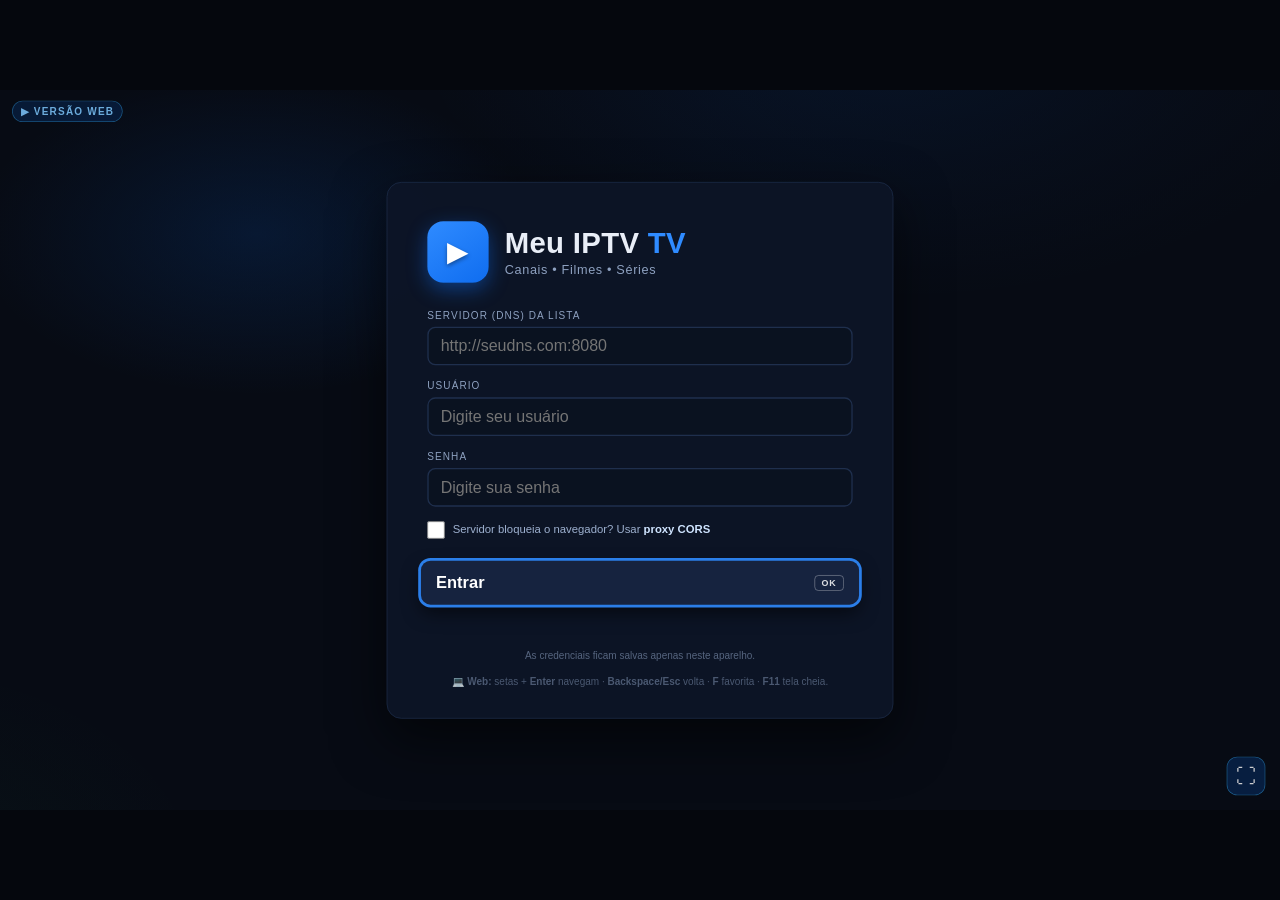
==== app/index.html @ 22b43715 "Publica site Meu IPTV TV (landing + versao web do app)" ====
<!DOCTYPE html>
<html lang="pt-BR">
<head>
  <meta charset="UTF-8">
  <!-- Versão WEB: web.js encaixa o canvas 1920x1080 em qualquer janela -->
  <meta name="viewport" content="width=device-width, initial-scale=1, maximum-scale=1, user-scalable=no">
  <meta name="referrer" content="no-referrer">
  <meta name="description" content="Meu IPTV TV — versão web. Player IPTV Xtream no navegador: canais ao vivo, filmes e séries.">
  <title>Meu IPTV TV — Versão Web</title>
  <link rel="stylesheet" href="css/style.css">
</head>
<body>
  <!-- ============ TELA DE LOGIN ============ -->
  <section id="screenLogin" class="screen active">
    <div class="login-bg"></div>
    <div class="login-box">
      <div class="brand">
        <div class="brand-logo">▶</div>
        <div>
          <h1>Meu IPTV <span>TV</span></h1>
          <p class="brand-sub">Canais &bull; Filmes &bull; Séries</p>
        </div>
      </div>

      <div class="field">
        <label for="inServer">Servidor (DNS) da lista</label>
        <input id="inServer" type="text" placeholder="http://seudns.com:8080" autocomplete="off">
      </div>
      <div class="field">
        <label for="inUser">Usuário</label>
        <input id="inUser" type="text" placeholder="Digite seu usuário" autocomplete="off">
      </div>
      <div class="field">
        <label for="inPass">Senha</label>
        <input id="inPass" type="password" placeholder="Digite sua senha" autocomplete="off">
      </div>

      <div id="webProxyRow" class="web-proxy" title="Ative só se o servidor bloquear o acesso pelo navegador">
        <label class="wp-label">
          <input type="checkbox" id="inProxy" class="wp-cb">
          <span>Servidor bloqueia o navegador? Usar <b>proxy CORS</b></span>
        </label>
        <span id="proxyState" class="wp-state"></span>
      </div>

      <button id="btnLogin" class="btn-primary focusable" data-action="login" data-focus="true">
        <span class="btn-label">Entrar</span>
        <span class="btn-hint">OK</span>
      </button>
      <p id="loginStatus" class="status"></p>
      <p class="login-foot">As credenciais ficam salvas apenas neste aparelho.</p>
      <p class="login-foot web-note">💻 <b>Web:</b> setas + <b>Enter</b> navegam · <b>Backspace/Esc</b> volta · <b>F</b> favorita · <b>F11</b> tela cheia.</p>
    </div>
  </section>

  <!-- ============ MENU PRINCIPAL ============ -->
  <section id="screenMenu" class="screen">
    <header class="topbar">
      <div class="brand small">
        <div class="brand-logo small">▶</div>
        <h1>Meu IPTV <span>TV</span></h1>
      </div>
      <div class="topbar-right">
        <span id="menuUser" class="chip-user">—</span>
        <button class="btn-mini focusable" data-action="logout" data-focus="true">Sair</button>
      </div>
    </header>

    <div class="menu-wrap">
      <p class="menu-title">O que você quer assistir?</p>
      <div class="menu-grid">
        <button class="menu-card focusable" data-action="openSection" data-section="live" data-focus="true">
          <span class="mc-ic live">📡</span>
          <span class="mc-name">TV ao Vivo</span>
          <span class="mc-desc">Canais em tempo real</span>
        </button>
        <button class="menu-card focusable" data-action="openSection" data-section="vod" data-focus="true">
          <span class="mc-ic movie">🎬</span>
          <span class="mc-name">Filmes</span>
          <span class="mc-desc">Catálogo de filmes</span>
        </button>
        <button class="menu-card focusable" data-action="openSection" data-section="series" data-focus="true">
          <span class="mc-ic series">📺</span>
          <span class="mc-name">Séries</span>
          <span class="mc-desc">Temporadas e episódios</span>
        </button>
        <button class="menu-card focusable" data-action="openFav" data-focus="true">
          <span class="mc-ic fav">★</span>
          <span class="mc-name">Favoritos</span>
          <span class="mc-desc">Seus canais, filmes e séries</span>
        </button>
      </div>
    </div>
  </section>

  <!-- ============ LISTAGEM (categorias + grade) ============ -->
  <section id="screenList" class="screen">
    <header class="topbar list">
      <button class="btn-back focusable" data-action="goHome" data-focus="true">‹</button>
      <div class="crumb">
        <h2 id="listTitle">Canais</h2>
        <span id="listSub" class="crumb-sub">Carregando…</span>
      </div>
      <div class="topbar-right">
        <button class="btn-mini focusable" data-action="reloadSection" data-focus="true">Atualizar</button>
      </div>
    </header>

    <div class="list-body">
      <aside id="catPanel" class="cat-panel">
        <div id="catList" class="cat-list"></div>
      </aside>

      <main id="gridWrap" class="grid-wrap">
        <div class="grid-top">
          <button id="sortBtn" class="btn-search focusable hidden" data-type="sort" data-focus="true">Ordenar: Padrão ▾</button>
          <button id="genreBtn" class="btn-search focusable hidden" data-type="genre" data-focus="true">Categorias/Gêneros ▸</button>
          <button id="searchBtn" class="btn-search focusable hidden" data-type="search" data-focus="true">🔍 Buscar neste grupo</button>
          <button id="searchTag" class="search-tag focusable hidden" data-type="search-exit" data-focus="true"></button>
        </div>
        <div id="itemGrid" class="item-grid"></div>
        <div id="gridEmpty" class="empty hidden">Nenhum item nesta categoria.</div>
        <div id="gridLoading" class="loading-row hidden">Carregando itens…</div>
      </main>
    </div>

    <!-- ============ TECLADO VIRTUAL DE BUSCA ============ -->
    <div id="kbd" class="kbd hidden">
      <div class="kbd-head">
        <div class="kbd-title">BUSCA EM <b id="kbdGroup"></b></div>
        <div id="kbdQuery" class="kbd-query"></div>
        <div id="kbdCount" class="kbd-count"></div>
      </div>
      <div id="kbdRows" class="kbd-rows"></div>
    </div>

    <!-- ============ CLASSIFICAR POR GÊNERO (séries) ============ -->
    <div id="genreOv" class="kbd hidden">
      <div class="kbd-head">
        <div class="kbd-title">CLASSIFICAR POR CATEGORIA/GÊNERO em <b id="genreOvGroup"></b></div>
        <div id="genreOvCount" class="kbd-count"></div>
      </div>
      <div id="genreOvRows" class="kbd-rows"></div>
    </div>
  </section>

  <!-- ============ DETALHE DE SÉRIE ============ -->
  <section id="screenSeries" class="screen">
    <header class="topbar list">
      <button class="btn-back focusable" data-action="backToList" data-focus="true">‹</button>
      <div class="crumb">
        <h2 id="serTitle">Série</h2>
        <span id="serSub" class="crumb-sub"></span>
      </div>
      <div class="topbar-right">
        <button id="serFavBtn" class="btn-mini focusable" data-action="toggleFavSeries" data-focus="true">☆ Favoritar</button>
      </div>
    </header>

    <div id="serBody" class="series-body"></div>
  </section>

  <!-- ============ FAVORITOS ============ -->
  <section id="screenFav" class="screen">
    <header class="topbar list">
      <button class="btn-back focusable" data-action="closeFav" data-focus="true">‹</button>
      <div class="crumb">
        <h2>Favoritos</h2>
        <span id="favSub" class="crumb-sub"></span>
      </div>
    </header>
    <div class="list-body">
      <div class="grid-wrap">
        <div id="favEmpty" class="empty hidden">
          Nenhum favorito ainda.<br><br>
          Na lista, selecione um item e pressione o botão <b>azul/amarelo</b> do controle para favoritar ★
        </div>
        <div id="favGrid" class="item-grid portrait"></div>
      </div>
    </div>
  </section>

  <!-- ============ PLAYER ============ -->
  <section id="screenPlayer" class="screen player">
    <video id="videoEl" playsinline></video>
    <div class="player-ui">
      <div class="pu-top">
        <div class="pu-title-wrap">
          <span id="puTitle" class="pu-title"></span>
          <span id="puLiveBadge" class="pu-badge hidden">AO VIVO</span>
        </div>
        <button class="btn-mini focusable" data-action="stopPlayer" data-focus="true">Sair do player</button>
      </div>
      <div class="pu-center">
        <div id="puError" class="pu-error hidden">
          <p>Não foi possível reproduzir este conteúdo.</p>
          <p class="pu-err-sub">Tente outro item ou verifique sua conexão.</p>
        </div>
        <div id="puSpinner" class="pu-spinner hidden"></div>
      </div>
      <div class="pu-bottom">
        <span class="pu-hint">⬆ ⬇ / PgUp PgDn: trocar canal &nbsp;•&nbsp; azul/amarelo: ★ favoritar &nbsp;•&nbsp; BACK: sair</span>
      </div>
    </div>
  </section>

  <div id="toast" class="toast hidden"></div>
  <div id="globalLoader" class="global-loader hidden">
    <div class="gl-spin"></div>
    <p id="globalLoaderMsg">Carregando…</p>
  </div>

  <script src="js/services/storageService.js"></script>
  <script src="js/services/xtreamService.js"></script>
  <script src="js/services/playerService.js"></script>
  <script src="js/controllers/mainController.js"></script>
  <script src="vendor/hls.min.js"></script>
  <script src="js/web.js"></script>
  <script src="js/app.js"></script>
</body>
</html>
---- app/css/style.css ----
/* ============================================================
   Meu IPTV TV — LG webOS (1920x1080)
   ============================================================ */
* { margin: 0; padding: 0; box-sizing: border-box; }

html, body {
  width: 100%; height: 100%;
  overflow: hidden;
  background: #070b14;
  color: #e9eef7;
  font-family: "Segoe UI", "Roboto", "Noto Sans", Arial, sans-serif;
  font-size: 20px;
  user-select: none;
}

.hidden { display: none !important; }

button { font-family: inherit; border: none; cursor: pointer; background: none; color: inherit; }

/* ================= TELAS ================= */
.screen {
  position: fixed; left: 0; top: 0; width: 100%; height: 100%;
  display: none;
  flex-direction: column;
  background:
    radial-gradient(1200px 700px at 70% -10%, rgba(15,109,240,.16), transparent 60%),
    radial-gradient(900px 600px at -10% 110%, rgba(34,197,94,.08), transparent 55%),
    #070b14;
}
.screen.active { display: flex; }

/* ================= FOCO ================= */
.focusable { outline: none; transition: transform .12s ease, box-shadow .12s ease, border-color .12s ease; }
.focusable.focused {
  transform: scale(1.03);
  border-color: #2f8bff !important;
  box-shadow: 0 0 0 4px rgba(47,139,255,.9), 0 12px 26px rgba(0,0,0,.55);
  z-index: 5;
  background: #16233f !important;
}
.btn-mini.focused, .cat-item.focused, .season-chip.focused { background: #16233f !important; }

/* ================= LOGIN ================= */
.login-bg {
  position: absolute; left: 0; top: 0; width: 100%; height: 100%;
  background:
    linear-gradient(115deg, rgba(7,11,20,.55) 0%, rgba(7,11,20,.35) 45%, rgba(7,11,20,.88) 100%),
    radial-gradient(700px 400px at 20% 20%, rgba(15,109,240,.25), transparent 60%);
  z-index: 0;
}
.login-box {
  position: relative; z-index: 1;
  width: 760px; margin: auto;
  padding: 58px 60px 46px;
  background: rgba(13,21,38,.92);
  border: 1px solid #1f2f4d;
  border-radius: 22px;
  box-shadow: 0 30px 80px rgba(0,0,0,.6);
}
.brand { display: flex; align-items: center; margin-bottom: 40px; }
.brand-logo {
  width: 92px; height: 92px; border-radius: 24px;
  background: linear-gradient(145deg, #2f8bff, #0f6df0);
  display: flex; align-items: center; justify-content: center;
  font-size: 42px; color: #fff; text-shadow: 0 2px 6px rgba(0,0,0,.4);
  box-shadow: 0 10px 30px rgba(15,109,240,.45);
  margin-right: 24px;
}
.brand h1 { font-size: 44px; font-weight: 700; letter-spacing: .5px; }
.brand h1 span { color: #2f8bff; }
.brand-sub { color: #8ea1c0; font-size: 19px; margin-top: 4px; letter-spacing: 1px; }

.field { margin-bottom: 22px; }
.field label { display: block; color: #8ea1c0; font-size: 15px; text-transform: uppercase; letter-spacing: 1.6px; margin-bottom: 9px; }
.field input {
  width: 100%; height: 58px;
  background: #0a1220; color: #e9eef7;
  border: 2px solid #1f2f4d; border-radius: 12px;
  font-size: 24px; padding: 0 18px;
}
.field input:focus, .field input.focused { border-color: #2f8bff; background: #0d1830; outline: none; }

.btn-primary {
  display: flex; align-items: center; justify-content: space-between;
  width: 100%; height: 64px; margin-top: 30px;
  background: linear-gradient(135deg, #0f6df0, #2f8bff);
  border-radius: 14px; padding: 0 22px;
  font-size: 24px; font-weight: 600; color: #fff;
}
.btn-primary.focused { background: linear-gradient(135deg, #2f8bff, #5aa4ff); box-shadow: 0 0 0 4px rgba(47,139,255,.9), 0 12px 26px rgba(0,0,0,.55); }
.btn-primary .btn-hint {
  font-size: 13px; font-weight: 700; letter-spacing: 1px;
  border: 1px solid rgba(255,255,255,.5); border-radius: 6px;
  padding: 3px 10px; opacity: .85;
}
.status { margin-top: 18px; font-size: 19px; min-height: 28px; text-align: center; }
.status.ok { color: #22c55e; }
.status.err { color: #ef4444; }
.login-foot { margin-top: 22px; text-align: center; color: #56657f; font-size: 15px; }

/* ================= TOPBAR ================= */
.topbar {
  display: flex; align-items: center; justify-content: space-between;
  padding: 26px 46px 18px;
}
.topbar .brand { margin-bottom: 0; }
.brand.small h1 { font-size: 28px; }
.brand.small .brand-logo { width: 52px; height: 52px; border-radius: 14px; font-size: 24px; margin-right: 14px; }
.topbar-right { display: flex; align-items: center; }
.topbar-right > * { margin-left: 16px; }
.chip-user {
  background: #111c33; border: 1px solid #1f2f4d;
  padding: 8px 18px; border-radius: 30px; color: #8ea1c0; font-size: 17px;
  max-width: 420px; overflow: hidden; text-overflow: ellipsis; white-space: nowrap;
}
.btn-mini {
  background: #111c33; border: 1px solid #1f2f4d;
  padding: 10px 22px; border-radius: 10px; font-size: 18px; color: #e9eef7;
}
.btn-back {
  width: 62px; height: 62px; border-radius: 14px;
  background: #111c33; border: 1px solid #1f2f4d;
  font-size: 40px; line-height: 1; color: #e9eef7;
  display: flex; align-items: center; justify-content: center;
  margin-right: 22px;
}
.topbar .crumb { flex: 1; min-width: 0; }

/* ================= MENU ================= */
.menu-wrap { flex: 1; display: flex; flex-direction: column; align-items: center; justify-content: center; }
.menu-title { color: #8ea1c0; font-size: 22px; letter-spacing: 2px; text-transform: uppercase; margin-bottom: 44px; }
.menu-grid { display: flex; justify-content: center; }
.menu-card {
  width: 420px; height: 330px;
  background: linear-gradient(160deg, #111c33, #0d1526);
  border: 2px solid #1f2f4d; border-radius: 22px;
  display: flex; flex-direction: column; align-items: center; justify-content: center;
  padding: 20px;
  margin: 0 22px;
}
.mc-ic {
  width: 110px; height: 110px; border-radius: 28px;
  display: flex; align-items: center; justify-content: center;
  font-size: 52px; margin-bottom: 14px;
}
.mc-ic.live   { background: rgba(239,68,68,.16); }
.mc-ic.movie  { background: rgba(245,158,11,.16); }
.mc-ic.series { background: rgba(34,197,94,.16); }
.mc-name { font-size: 32px; font-weight: 700; margin-bottom: 6px; }
.mc-desc { color: #8ea1c0; font-size: 17px; }

/* ================= LISTAGEM ================= */
.list-head {
  display: flex; align-items: center;
  padding: 22px 40px 14px;
}
.crumb { flex: 1; }
.crumb h2 { font-size: 34px; font-weight: 700; }
.crumb-sub { color: #8ea1c0; font-size: 17px; }
.list-body { flex: 1; display: flex; min-height: 0; padding: 6px 40px 34px; }

.cat-panel {
  width: 380px; min-width: 380px;
  margin-right: 30px;
  background: rgba(13,21,38,.6);
  border: 1px solid #1f2f4d; border-radius: 16px;
  display: flex; flex-direction: column;
}
.cat-panel-title {
  padding: 16px 22px 8px; color: #8ea1c0;
  font-size: 14px; text-transform: uppercase; letter-spacing: 2px;
  flex: none;
}
.cat-list { flex: 1; overflow: hidden; padding: 4px 6px 10px; }
.cat-item {
  display: flex; align-items: center;
  width: 100%; height: 62px; padding: 0 16px;
  background: transparent; border: 2px solid transparent; border-radius: 10px;
  font-size: 20px; text-align: left; color: #e9eef7;
  margin-bottom: 4px; white-space: nowrap; overflow: hidden;
}
.cat-item .cat-name { flex: 1; overflow: hidden; text-overflow: ellipsis; margin-right: 10px; }
.cat-item .cat-count {
  font-size: 14px; color: #8ea1c0; background: rgba(255,255,255,.06);
  padding: 3px 10px; border-radius: 20px;
}
.cat-item.active { background: rgba(47,139,255,.14); border-color: rgba(47,139,255,.4); }
.cat-item.active .cat-name { color: #dfe9ff; }

.grid-wrap { flex: 1; min-width: 0; display: flex; flex-direction: column; }
.item-grid {
  flex: 1; overflow: hidden;
  padding: 4px 2px 30px;
  font-size: 0;              /* remove espaço entre miniaturas inline-block */
  text-align: left;
}
/* Grade SEM CSS Grid (webOS antigo não suporta grid/auto-fill):
   miniatura = inline-block com largura fixa por célula. */
.item-grid.portrait .tile  { width: 23.6%; margin: 0 0.6% 22px; }   /* 4 por linha */
.item-grid.landscape .tile { width: 18.4%; margin: 0 0.7% 18px; }   /* 5 por linha */
.empty { padding: 50px 20px; text-align: center; color: #8ea1c0; font-size: 21px; }
.loading-row { padding: 50px; text-align: center; color: #8ea1c0; font-size: 20px; }

/* ================= TILE (miniatura) ================= */
.tile {
  position: relative; border-radius: 14px; overflow: hidden;
  border: 2px solid #1f2f4d;
  background: #111c33;
  display: inline-block; vertical-align: top;
  text-align: left; padding: 0;
}
.tile.portrait { height: 314px; }
.tile.landscape { height: 190px; }
.tile-poster {
  display: block; position: relative; overflow: hidden; background: #0a1120;
  background-repeat: no-repeat; background-position: center;
}
.tile.portrait .tile-poster { height: 252px; background-size: cover; }
.tile.landscape .tile-poster { height: 128px; background-size: contain; }
.sh-poster { background-repeat: no-repeat; background-position: center; background-size: cover; }
.tile-ph {
  position: absolute; left: 0; top: 0; width: 100%; height: 100%;
  display: flex; align-items: center; justify-content: center;
  background: linear-gradient(145deg, #101b33, #0a1220); color: #22304d; font-size: 42px;
}
.tile.landscape .tile-ph { font-size: 30px; }
.tile-meta {
  flex: none; padding: 9px 12px; background: rgba(7,11,20,.94);
}
.tile-name {
  font-size: 17px; font-weight: 600; line-height: 1.2;
  white-space: nowrap; overflow: hidden; text-overflow: ellipsis;
}
.tile-sub { font-size: 13px; color: #8ea1c0; margin-top: 3px; white-space: nowrap; overflow: hidden; text-overflow: ellipsis; }

/* ================= DETALHE DE SÉRIE ================= */
.series-body { flex: 1; display: flex; min-height: 0; padding: 4px 40px 28px; }
.ser-hero {
  width: 340px; min-width: 340px; margin-right: 30px;
  display: flex; flex-direction: column;
}
.ser-hero .sh-poster {
  position: relative;
  border-radius: 18px; overflow: hidden; border: 1px solid #1f2f4d;
  height: 420px; background: #111c33; margin-bottom: 16px;
}
.sh-info { color: #8ea1c0; font-size: 15px; margin-bottom: 10px; }
.sh-plot { color: #b9c7de; font-size: 17px; line-height: 1.45; max-height: 240px; overflow: hidden; }
.ser-right { flex: 1; min-width: 0; display: flex; flex-direction: column; }
.season-row { padding: 2px 2px 16px; overflow: hidden; white-space: nowrap; }
.season-chip {
  display: inline-block; margin: 0 10px 8px 0;
  padding: 12px 24px; border-radius: 30px; font-size: 18px;
  background: #111c33; border: 2px solid #1f2f4d; color: #e9eef7;
}
.season-chip.active { background: #0f6df0; border-color: #0f6df0; color: #fff; }
.ser-episodes { flex: 1; overflow: hidden; padding: 2px 2px 24px; font-size: 0; }
.ser-episodes .tile { font-size: 18px; width: 18.4%; margin: 0 0.7% 18px; }  /* 5 por linha, sem grid */

/* ================= PLAYER ================= */
/* z-index alto: o tile focado (.focused tem z-index:5) ficaria
   desenhado POR CIMA do vídeo, na mesma posição em que foi clicado
   (miniatura persistente durante a reprodução). */
.screen.player { background: #000; z-index: 100; }
.screen.player.active { display: block; }
#videoEl { width: 100%; height: 100%; object-fit: contain; }
.player-ui {
  position: absolute; left: 0; top: 0; width: 100%; height: 100%;
  pointer-events: none;
}
.player-ui .focusable, .player-ui button { pointer-events: auto; }
.pu-top {
  display: flex; align-items: flex-start; justify-content: space-between;
  padding: 30px 40px;
  background: linear-gradient(rgba(0,0,0,.78), transparent);
}
.pu-title-wrap { display: flex; align-items: center; max-width: 74%; }
.pu-title { font-size: 30px; font-weight: 700; text-shadow: 0 2px 10px #000; margin-right: 16px; }
.pu-badge {
  background: #ef4444; color: #fff; font-size: 14px; font-weight: 700;
  letter-spacing: 1.5px; padding: 5px 12px; border-radius: 6px;
  animation: blink 1.4s infinite;
}
.pu-center {
  position: absolute; left: 0; top: 0; width: 100%; height: 100%;
  display: flex; align-items: center; justify-content: center;
  pointer-events: none;
}
.pu-error { text-align: center; background: rgba(0,0,0,.72); padding: 28px 56px; border-radius: 18px; }
.pu-error p { font-size: 28px; color: #ef4444; }
.pu-err-sub { color: #fff !important; font-size: 17px !important; margin-top: 10px; }
.pu-spinner {
  width: 74px; height: 74px; border-radius: 50%;
  border: 6px solid rgba(255,255,255,.18); border-top-color: #2f8bff;
  animation: spin .8s linear infinite;
}
.pu-bottom {
  position: absolute; left: 0; bottom: 0; width: 100%;
  padding: 24px 40px; text-align: center;
  background: linear-gradient(transparent, rgba(0,0,0,.78));
}
.pu-hint { color: #cfe0f7; font-size: 16px; letter-spacing: .6px; opacity: .9; }

@keyframes spin { to { transform: rotate(360deg); } }
@keyframes blink { 0%,100% { opacity: 1; } 50% { opacity: .25; } }

/* ================= TOAST / LOADER ================= */
.toast {
  position: fixed; left: 50%; bottom: 60px;
  transform: translateX(-50%);
  background: rgba(13,21,38,.96); color: #e9eef7;
  border: 1px solid #1f2f4d; padding: 16px 34px; border-radius: 40px;
  font-size: 19px; z-index: 200; box-shadow: 0 14px 40px rgba(0,0,0,.5);
  white-space: nowrap;
}
.toast.err { border-color: #ef4444; color: #ffc9c9; }
.toast.ok { border-color: #22c55e; color: #c8ffd9; }

.global-loader {
  position: fixed; left: 0; top: 0; width: 100%; height: 100%; z-index: 300;
  background: rgba(5,8,15,.78);
  display: flex; flex-direction: column; align-items: center; justify-content: center;
}
.gl-spin {
  width: 86px; height: 86px; border-radius: 50%;
  border: 7px solid rgba(255,255,255,.15); border-top-color: #2f8bff;
  animation: spin .8s linear infinite;
  margin-bottom: 18px;
}
.global-loader p { color: #dfe9f8; font-size: 20px; letter-spacing: 1px; }

/* ===== barra de busca + teclado virtual ===== */
.grid-top { display: flex; justify-content: flex-end; margin-bottom: 14px; min-height: 34px; }
.btn-search {
  background: linear-gradient(135deg, #123a63, #0d2540); border: 1px solid #2f5d94; color: #bfe0ff;
  font-size: 17px; padding: 8px 18px; border-radius: 20px; cursor: pointer; font-family: inherit;
}
.btn-search.focused { background: linear-gradient(135deg, #2f8bff, #5aa4ff); color: #fff; box-shadow: 0 0 0 4px rgba(47,139,255,.85); }
.search-tag {
  background: #122a47; border: 1px solid #2f5d94; color: #ffd479; font-size: 16px;
  padding: 6px 16px; border-radius: 18px; cursor: pointer; font-family: inherit; max-width: 60%;
  text-align: center;
}
.search-tag.focused { box-shadow: 0 0 0 4px rgba(255,212,121,.7); color: #fff; }

.kbd {
  position: fixed; left: 0; top: 0; width: 100%; height: 100%; z-index: 300;
  background: rgba(6,10,20,.97); display: flex; flex-direction: column;
  align-items: center; justify-content: center; padding: 24px;
}
.kbd-head { text-align: center; margin-bottom: 18px; max-width: 1200px; }
.kbd-title { color: #8ea1c0; font-size: 18px; letter-spacing: 1px; }
.kbd-title b { color: #7fb3ff; font-size: 22px; }
.kbd-query {
  margin: 14px auto 4px; min-height: 40px; max-width: 1100px; overflow: hidden;
  background: #0a1424; border: 2px solid #2f5d94; border-radius: 10px; color: #fff;
  font-size: 26px; padding: 8px 16px; white-space: nowrap;
}
.kbd-count { color: #8ea1c0; font-size: 16px; margin-top: 4px; }
.kbd-row { display: flex; justify-content: center; margin: 6px 0; flex-wrap: wrap; }
.kbd-key {
  width: 84px; height: 62px; margin: 5px 6px; border: 1px solid #24486e; border-radius: 12px;
  background: #10233f; color: #e8f2ff; font-size: 24px; cursor: pointer; font-family: inherit;
}
.kbd-key.focused { background: linear-gradient(135deg, #2f8bff, #5aa4ff); color: #fff; box-shadow: 0 0 0 4px rgba(47,139,255,.85); }
.kbd-action {
  min-width: 170px; height: 58px; margin: 5px 8px; padding: 0 18px; border: 1px solid #24486e;
  border-radius: 12px; background: #1a3355; color: #cfdff0; font-size: 19px; cursor: pointer; font-family: inherit;
}
.kbd-action.focused { background: linear-gradient(135deg, #2f8bff, #5aa4ff); color: #fff; box-shadow: 0 0 0 4px rgba(47,139,255,.85); }
.btn-search + .btn-search, .search-tag { margin-left: 10px; }

/* ================= FAVORITOS ================= */
.menu-card .mc-ic.fav {
  background: linear-gradient(145deg, #d98c00, #ffcf5c);
  color: #3a2600;
}
.tile-fav {
  position: absolute; top: 10px; right: 12px; z-index: 8;
  display: none; font-size: 26px; line-height: 1;
  color: #ffd479;
  text-shadow: 0 1px 5px rgba(0,0,0,.9), 0 0 14px rgba(0,0,0,.45);
  pointer-events: none;
}
.tile[data-fav="1"] .tile-fav { display: block; }
#serFavBtn { min-width: 150px; }

/* ============================================================
   WEB (site) — complementos da versão de navegador
   ============================================================ */
#web-stage { z-index: 0; }
#web-stage .screen { position: absolute; }

#webTag {
  position: absolute; top: 16px; left: 18px; right: auto; z-index: 9000;
  font-size: 15px; font-weight: 800; letter-spacing: .12em;
  color: #7ec8ff; background: rgba(15,109,240,.18);
  border: 1px solid rgba(56,182,255,.45);
  padding: 6px 12px; border-radius: 999px;
  pointer-events: none;
  opacity: .85;
}
#webTag:hover { opacity: 1; }

#webFs {
  position: absolute; right: 22px; bottom: 22px; z-index: 8000;
  width: 58px; height: 58px; border-radius: 16px;
  background: rgba(15,109,240,.25); color: #fff;
  border: 1px solid rgba(56,182,255,.55);
  font-size: 30px; line-height: 1;
  display: grid; place-items: center;
  opacity: .8;
  cursor: pointer;
}
#webFs:hover { background: rgba(15,109,240,.5); opacity: 1; }
#webFs.hidden-fs { display: none; }

/* foco clicável com mouse */
.focusable { cursor: pointer; }
button { cursor: pointer; }

/* proxy CORS (tela de login) */
.web-proxy {
  margin: 2px 0 16px;
  display: flex; flex-direction: column; gap: 4px;
}
.wp-label {
  display: flex; align-items: center; gap: 12px;
  font-size: 17px; color: #9db0cf;
  cursor: pointer;
}
.wp-label b { color: #cfe4ff; }
.wp-cb {
  width: 26px; height: 26px;
  accent-color: #0f6df0;
  cursor: pointer;
  flex: none;
}
.wp-state { font-size: 15px; color: #ffb800; min-height: 0; }
.web-note { opacity: .85; }

/* inputs continuam com texto selecionável */
input { user-select: text !important; -webkit-user-select: text !important; }
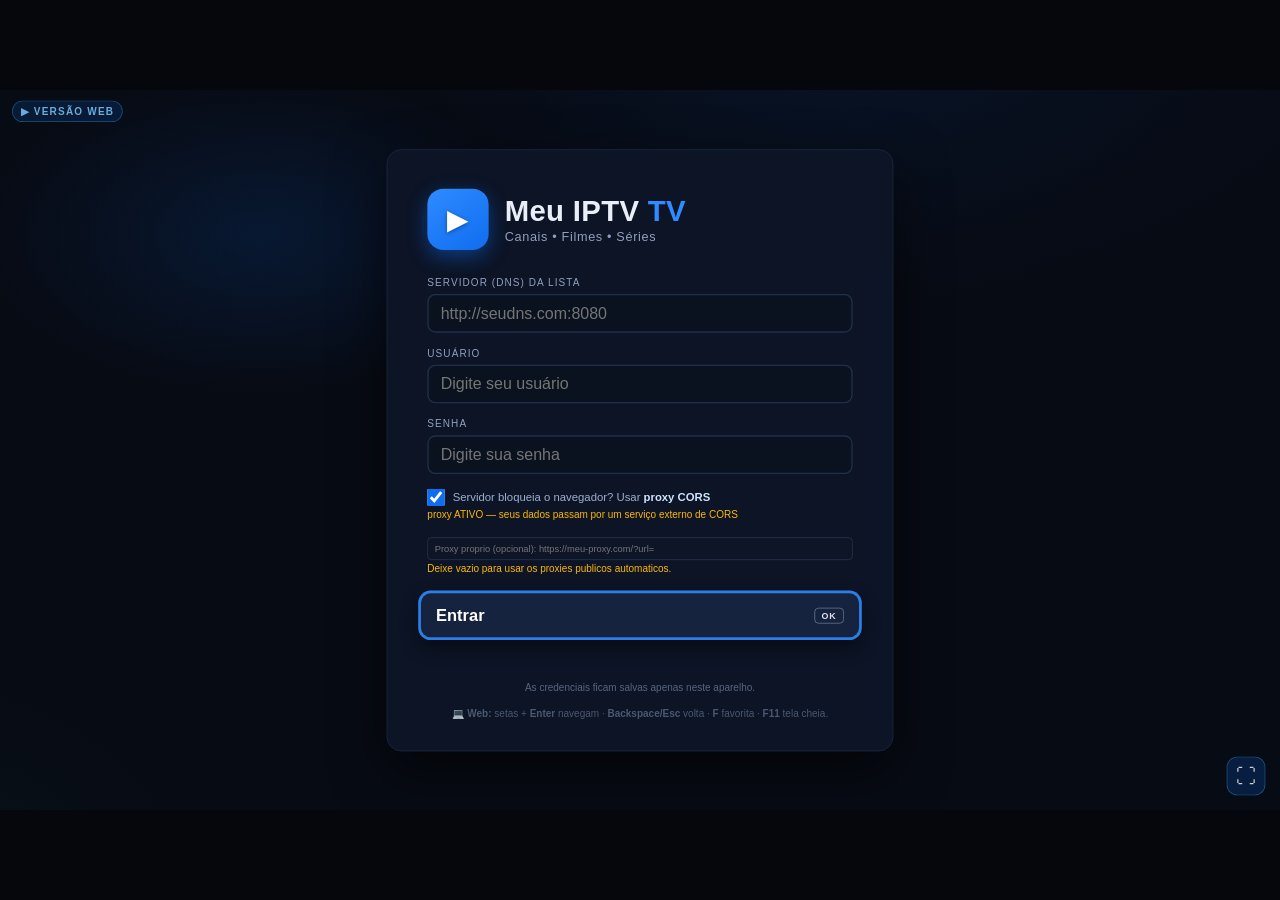
==== commit 67bab4f5: "Web: login - tentativas em paralelo (direto+https+proxies), proxy proprio opcional" ====
--- a/app/index.html
+++ b/app/index.html
@@ -42,6 +42,12 @@
         </label>
         <span id="proxyState" class="wp-state"></span>
       </div>
+      <div id="webProxyCustom" class="web-proxy-custom" style="display:none;">
+        <input id="inCustomProxy" type="text" autocomplete="off"
+          style="width:100%; margin-top:10px; padding:8px 10px; border-radius:6px; border:1px solid #2b3b57; background:#0d1526; color:#e6edf7; font-size:14px; box-sizing:border-box;"
+          placeholder="Proxy proprio (opcional): https://meu-proxy.com/?url=">
+        <span class="wp-state" style="display:block; margin-top:4px;">Deixe vazio para usar os proxies publicos automaticos.</span>
+      </div>
 
       <button id="btnLogin" class="btn-primary focusable" data-action="login" data-focus="true">
         <span class="btn-label">Entrar</span>
